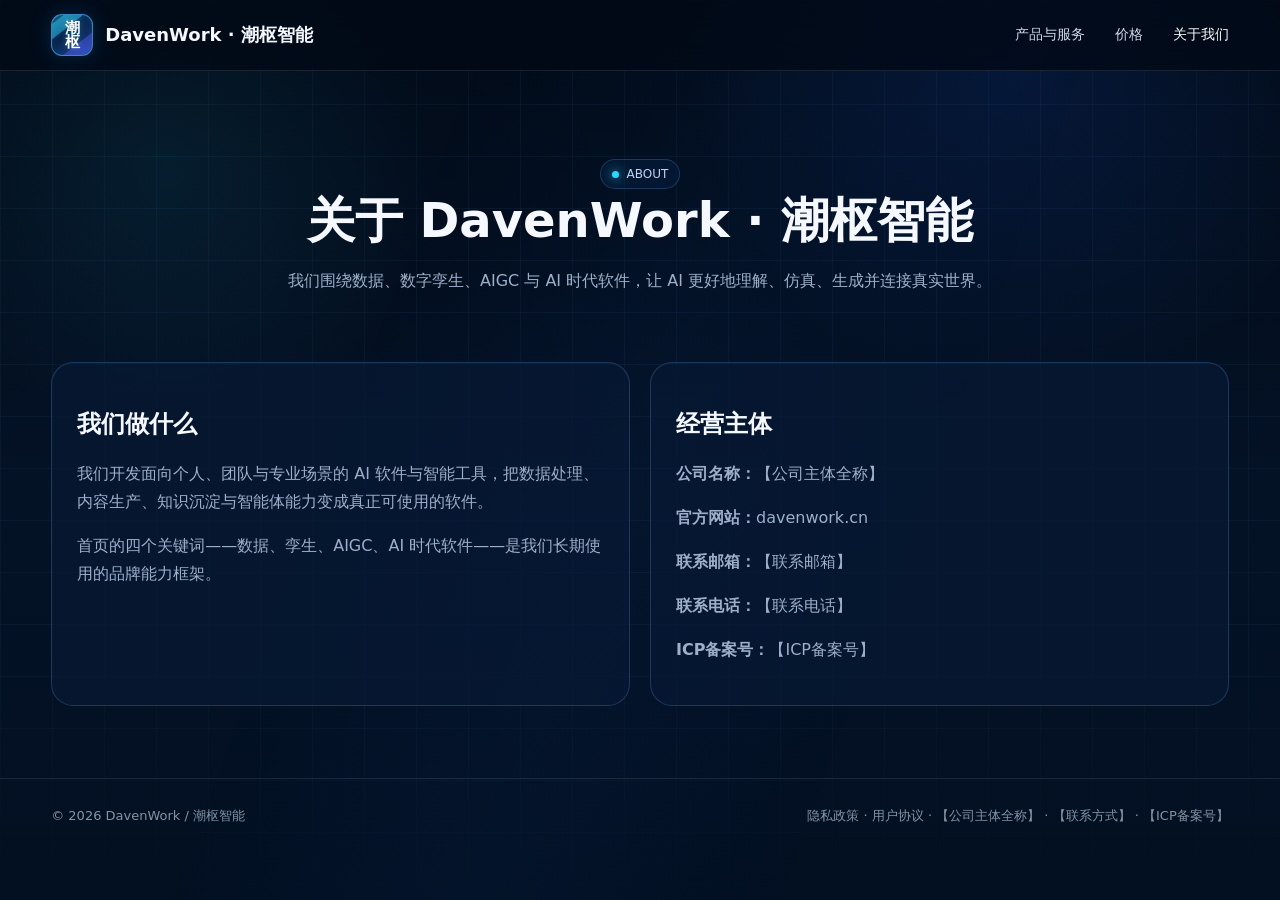
==== about.html @ 5b587795 "Initial site deploy" ====
<!doctype html>
<html lang="zh-CN">
<head>
<meta charset="utf-8">
<meta name="viewport" content="width=device-width,initial-scale=1">
<meta name="description" content="DavenWork / 潮枢智能品牌与公司主体信息。">
<title>关于我们｜DavenWork · 潮枢智能</title>
<link rel="stylesheet" href="assets/style.css">
<link rel="icon" href="assets/favicon.svg" type="image/svg+xml"></head>
<body>
<header class="topbar">
  <div class="container nav">
    <a class="brand" href="index.html" aria-label="DavenWork 潮枢智能首页">
      <div class="brand-icon" aria-hidden="true"><span>潮</span><span>枢</span></div>
      <div class="brand-name">DavenWork · 潮枢智能</div>
    </a>
    <nav class="navlinks"><a class="" href="products.html">产品与服务</a><a class="" href="pricing.html">价格</a><a class="active" href="about.html">关于我们</a></nav>
    <button class="mobile-menu" data-menu aria-label="打开菜单">☰</button>
  </div>
</header>

<main>
  <section class="page-hero container">
    <div class="badge"><span class="badge-dot"></span> ABOUT</div>
    <h1>关于 DavenWork · 潮枢智能</h1>
    <p>我们围绕数据、数字孪生、AIGC 与 AI 时代软件，让 AI 更好地理解、仿真、生成并连接真实世界。</p>
  </section>
  <section class="container section" style="padding-top:30px">
    <div class="two-col">
      <article class="content-card">
        <h2>我们做什么</h2>
        <p>我们开发面向个人、团队与专业场景的 AI 软件与智能工具，把数据处理、内容生产、知识沉淀与智能体能力变成真正可使用的软件。</p>
        <p>首页的四个关键词——数据、孪生、AIGC、AI 时代软件——是我们长期使用的品牌能力框架。</p>
      </article>
      <article class="content-card">
        <h2>经营主体</h2>
        <p><strong>公司名称：</strong>【公司主体全称】</p>
        <p><strong>官方网站：</strong>davenwork.cn</p>
        <p><strong>联系邮箱：</strong>【联系邮箱】</p>
        <p><strong>联系电话：</strong>【联系电话】</p>
        <p><strong>ICP备案号：</strong>【ICP备案号】</p>
      </article>
    </div>
  </section>
</main>

<footer class="footer">
  <div class="container footer-row">
    <div>© 2026 DavenWork / 潮枢智能</div>
    <div>
      <a href="legal/privacy.html">隐私政策</a> ·
      <a href="legal/terms.html">用户协议</a> ·
      【公司主体全称】 · 【联系方式】 · 【ICP备案号】
    </div>
  </div>
</footer>
<script src="assets/app.js"></script>
</body></html>
---- assets/style.css ----
:root{
  --bg:#031022;
  --bg2:#06162c;
  --panel:rgba(7,25,52,.74);
  --panel2:rgba(10,34,68,.70);
  --line:rgba(99,184,255,.22);
  --line2:rgba(255,255,255,.10);
  --text:#f5f9ff;
  --muted:#9db0ca;
  --cyan:#29d8ff;
  --blue:#2477ff;
  --blue2:#0f4fd8;
  --violet:#8a6cff;
  --pink:#ff77d8;
  --green:#58e8b5;
  --shadow:0 22px 70px rgba(0,0,0,.32);
  --radius:22px;
}
*{box-sizing:border-box}
html{scroll-behavior:smooth}
body{
  margin:0;
  color:var(--text);
  font-family:Inter,system-ui,-apple-system,BlinkMacSystemFont,"Segoe UI","PingFang SC","Microsoft YaHei","Noto Sans CJK SC",sans-serif;
  background:
    radial-gradient(circle at 80% 8%,rgba(30,101,255,.13),transparent 25%),
    radial-gradient(circle at 13% 19%,rgba(41,216,255,.08),transparent 20%),
    linear-gradient(180deg,#020b18 0%,#041226 55%,#031022 100%);
  min-height:100vh;
}
body::before{
  content:"";
  position:fixed; inset:0; z-index:-2; pointer-events:none;
  background-image:
    linear-gradient(rgba(95,165,255,.055) 1px,transparent 1px),
    linear-gradient(90deg,rgba(95,165,255,.055) 1px,transparent 1px);
  background-size:52px 52px;
  mask-image:linear-gradient(to bottom,black 0 70%,transparent 100%);
}
body::after{
  content:""; position:fixed; inset:0; z-index:-1; pointer-events:none;
  background:linear-gradient(110deg,transparent 30%,rgba(37,115,255,.035) 50%,transparent 70%);
}
a{color:inherit;text-decoration:none}
button,input,select{font:inherit}
.container{width:min(1220px,92vw);margin:auto}
.topbar{
  position:sticky;top:0;z-index:60;
  background:rgba(2,9,22,.78);
  border-bottom:1px solid var(--line2);
  backdrop-filter:blur(16px);
}
.nav{
  height:70px;display:flex;align-items:center;justify-content:space-between;gap:24px;
}
.brand{display:flex;align-items:center;gap:12px;min-width:0}
.brand-icon{
  width:42px;height:42px;border-radius:11px;
  position:relative;display:flex;flex-direction:column;align-items:center;justify-content:center;
  border:1px solid rgba(82,205,255,.58);
  background:
    linear-gradient(145deg,rgba(62,208,255,.32),transparent 40%),
    linear-gradient(325deg,rgba(69,85,255,.42),transparent 50%),
    #071b3f;
  box-shadow:inset 0 0 20px rgba(34,160,255,.24),0 0 22px rgba(21,154,255,.20);
  overflow:hidden;
}
.brand-icon::before{
  content:"";position:absolute;width:52px;height:12px;left:-20px;top:6px;
  background:rgba(47,220,255,.45);transform:rotate(-38deg);filter:blur(.2px);
}
.brand-icon::after{
  content:"";position:absolute;width:55px;height:13px;right:-24px;bottom:5px;
  background:rgba(91,99,255,.40);transform:rotate(-38deg);
}
.brand-icon span{
  position:relative;z-index:2;line-height:.93;
  font-size:15px;font-weight:900;
  font-family:"Microsoft YaHei","PingFang SC","Noto Sans CJK SC",sans-serif;
  color:white;text-shadow:0 0 9px rgba(80,210,255,.5);
}
.brand-name{font-weight:850;font-size:18px;white-space:nowrap}
.navlinks{display:flex;align-items:center;gap:30px;color:#cfdaeb;font-size:14px}
.navlinks a{transition:.2s}
.navlinks a:hover,.navlinks a.active{color:white}
.mobile-menu{display:none;background:none;border:0;color:white;font-size:24px;cursor:pointer}
.btn{
  border:1px solid rgba(125,190,255,.35);
  color:white;padding:12px 20px;border-radius:999px;
  background:rgba(5,22,50,.50);cursor:pointer;display:inline-flex;align-items:center;gap:10px;
  transition:.25s;justify-content:center;
}
.btn:hover{transform:translateY(-2px);border-color:rgba(88,209,255,.7)}
.btn.primary{
  background:linear-gradient(100deg,#155cff,#1ec8ff);
  border-color:rgba(92,221,255,.72);
  box-shadow:0 10px 28px rgba(20,118,255,.27),inset 0 1px rgba(255,255,255,.30);
  font-weight:760;
}
.btn.small{padding:9px 15px;font-size:13px}
.btn.disabled{opacity:.55;cursor:not-allowed;pointer-events:none}
.badge{
  display:inline-flex;align-items:center;gap:8px;padding:7px 11px;border-radius:999px;
  border:1px solid var(--line);background:rgba(7,30,63,.56);color:#bcd3f4;font-size:12px;
}
.badge-dot{width:7px;height:7px;background:var(--cyan);border-radius:50%;box-shadow:0 0 12px var(--cyan)}
.hero{
  min-height:620px;display:grid;grid-template-columns:1.02fr .98fr;align-items:center;
  gap:36px;padding:74px 0 48px;position:relative;
}
.hero-copy h1{
  margin:18px 0 18px;
  font-size:clamp(52px,6.1vw,86px);line-height:1.02;letter-spacing:-3px;
  background:linear-gradient(180deg,#fff 5%,#d7edff 65%,#77c9ff 100%);
  -webkit-background-clip:text;background-clip:text;color:transparent;
  text-shadow:0 0 40px rgba(61,165,255,.08);
}
.hero-copy p{color:#b7c5da;font-size:18px;line-height:1.9;margin:0;max-width:690px}
.hero-actions{display:flex;gap:14px;flex-wrap:wrap;margin-top:28px}
.hero-art{position:relative;height:500px;display:flex;align-items:center;justify-content:center}
.globe-wrap{position:relative;width:min(500px,44vw);aspect-ratio:1}
.globe-glow{
  position:absolute;inset:4%;border-radius:50%;
  background:radial-gradient(circle,rgba(31,139,255,.28),rgba(31,139,255,.02) 58%,transparent 70%);
  filter:blur(18px);
}
.globe{
  position:absolute;inset:10%;border-radius:50%;
  border:1px solid rgba(72,182,255,.5);
  background:
    radial-gradient(circle at 35% 25%,rgba(85,221,255,.20),transparent 13%),
    radial-gradient(circle at 55% 50%,rgba(31,92,211,.22),transparent 56%),
    linear-gradient(135deg,rgba(12,68,153,.5),rgba(2,11,31,.78));
  box-shadow:inset -38px -50px 90px rgba(0,0,0,.6),inset 20px 20px 65px rgba(38,192,255,.12),0 0 70px rgba(33,111,255,.30);
  overflow:hidden;
}
.globe .lat,.globe .lon{position:absolute;inset:0;border:1px solid rgba(74,189,255,.23);border-radius:50%}
.globe .lat:nth-child(1){transform:scaleY(.30)}
.globe .lat:nth-child(2){transform:scaleY(.60)}
.globe .lat:nth-child(3){transform:scaleY(.82)}
.globe .lon:nth-child(4){transform:scaleX(.30)}
.globe .lon:nth-child(5){transform:scaleX(.60)}
.globe .lon:nth-child(6){transform:scaleX(.82)}
.globe .land{
  position:absolute;left:27%;top:27%;width:48%;height:42%;
  opacity:.82;filter:drop-shadow(0 0 8px rgba(66,203,255,.8));
}
.orbit{
  position:absolute;left:50%;top:50%;border:1px solid rgba(91,190,255,.50);border-radius:50%;
  transform:translate(-50%,-50%) rotate(-18deg);box-shadow:0 0 20px rgba(45,148,255,.17);
}
.orbit.o1{width:104%;height:31%}
.orbit.o2{width:116%;height:44%;transform:translate(-50%,-50%) rotate(21deg)}
.orbit.o3{width:88%;height:26%;transform:translate(-50%,-50%) rotate(64deg)}
.satellite{position:absolute;width:8px;height:8px;border-radius:50%;background:#d8fbff;box-shadow:0 0 14px #4ce3ff}
.s1{top:17%;right:15%}.s2{bottom:23%;left:2%}.s3{top:48%;right:0}
.horizon{
  height:1px;background:linear-gradient(90deg,transparent,#219cff 25%,#7feaff 50%,#219cff 75%,transparent);
  box-shadow:0 0 22px #1478ff;
}
.section{padding:72px 0}
.section-title{text-align:center;margin-bottom:30px}
.section-title h2{font-size:42px;margin:0 0 10px;letter-spacing:-1.2px}
.section-title p{margin:0;color:var(--muted);line-height:1.7}
.world-grid{display:grid;grid-template-columns:1fr 1fr;gap:18px}
.world-card{
  min-height:228px;border:1px solid rgba(66,164,255,.38);border-radius:18px;overflow:hidden;
  background:linear-gradient(135deg,rgba(5,25,55,.94),rgba(5,21,45,.75));
  position:relative;padding:28px;box-shadow:inset 0 1px rgba(255,255,255,.03);transition:.28s;
}
.world-card:hover{transform:translateY(-5px);box-shadow:var(--shadow);border-color:rgba(61,201,255,.65)}
.world-card h3{font-size:30px;margin:0 0 3px}
.world-card .sub{font-size:17px;color:#3bdcff;font-weight:760}
.world-card p{color:#a9b9ce;max-width:46%;line-height:1.75;font-size:14px}
.world-card .art{position:absolute;right:0;top:0;width:57%;height:100%;overflow:hidden}
.arrow-circle{
  position:absolute;right:18px;top:50%;transform:translateY(-50%);width:38px;height:38px;border-radius:50%;
  border:1px solid rgba(60,194,255,.55);display:flex;align-items:center;justify-content:center;color:#8deaff;
  background:rgba(4,32,69,.65);z-index:3;
}
.data-lines::before{
  content:"";position:absolute;left:-10%;right:-5%;top:44%;height:2px;
  background:linear-gradient(90deg,transparent,#2e8cff 18%,#6df5ff 45%,#3a8fff 80%,transparent);
  box-shadow:
    0 -24px 0 -1px rgba(31,119,255,.32),
    0 24px 0 -1px rgba(70,213,255,.27),
    0 -52px 0 -1px rgba(41,101,255,.18),
    0 52px 0 -1px rgba(41,101,255,.18);
  transform:rotate(-7deg);
}
.data-lines::after{
  content:"";position:absolute;inset:20% 12%;
  background-image:radial-gradient(circle,#74efff 0 2px,transparent 3px);
  background-size:40px 35px;opacity:.58;
}
.twin-city{perspective:500px}
.twin-city::before{
  content:"";position:absolute;left:14%;right:13%;bottom:13%;height:58%;
  background:
    linear-gradient(90deg,transparent 0 8%,rgba(64,186,255,.45) 8% 12%,transparent 12% 22%,rgba(64,186,255,.28) 22% 29%,transparent 29% 44%,rgba(64,186,255,.50) 44% 52%,transparent 52% 62%,rgba(64,186,255,.35) 62% 70%,transparent 70% 82%,rgba(64,186,255,.48) 82% 89%,transparent 89%);
  clip-path:polygon(0 100%,0 68%,8% 68%,8% 42%,16% 42%,16% 62%,25% 62%,25% 12%,36% 12%,36% 55%,46% 55%,46% 28%,56% 28%,56% 64%,66% 64%,66% 2%,78% 2%,78% 51%,88% 51%,88% 34%,100% 34%,100% 100%);
  border-bottom:1px solid #66dfff;filter:drop-shadow(0 0 10px rgba(55,161,255,.32));
}
.twin-city::after{
  content:"";position:absolute;left:9%;right:8%;bottom:2%;height:36%;
  background:
    repeating-linear-gradient(90deg,rgba(70,185,255,.22) 0 1px,transparent 1px 24px),
    repeating-linear-gradient(0deg,rgba(70,185,255,.20) 0 1px,transparent 1px 24px);
  transform:rotateX(67deg);transform-origin:bottom;
}
.gen-wave::before,.gen-wave::after{
  content:"";position:absolute;left:3%;right:4%;top:45%;height:32%;
  border-radius:50%;
  border-top:14px solid rgba(76,174,255,.62);
  filter:drop-shadow(0 0 13px rgba(79,178,255,.6));
  transform:rotate(-7deg);
}
.gen-wave::after{
  top:27%;border-top-color:rgba(240,91,222,.58);transform:rotate(8deg);
  filter:drop-shadow(0 0 12px rgba(218,87,255,.45));
}
.soft-panels::before{
  content:"";position:absolute;width:95px;height:70px;right:33%;top:33%;
  border:1px solid rgba(97,214,255,.65);border-radius:10px;background:rgba(38,121,255,.18);
  box-shadow:
    48px -25px 0 -1px rgba(38,121,255,.16),
    96px -5px 0 -1px rgba(100,95,255,.18),
    -48px 25px 0 -1px rgba(27,198,255,.13),
    48px 36px 0 -1px rgba(51,178,255,.11);
  transform:skewY(-7deg);
}
.soft-panels::after{
  content:"";position:absolute;left:18%;right:10%;top:20%;bottom:18%;
  background:
    linear-gradient(35deg,transparent 49%,rgba(89,216,255,.38) 50%,transparent 51%),
    linear-gradient(-25deg,transparent 49%,rgba(112,112,255,.28) 50%,transparent 51%);
  opacity:.7;
}
.closing{
  text-align:center;padding:82px 20px 110px;position:relative;overflow:hidden
}
.closing::before{
  content:"";position:absolute;left:5%;right:5%;bottom:-160px;height:260px;border-radius:50% 50% 0 0;
  border-top:2px solid rgba(59,177,255,.75);
  box-shadow:0 -18px 55px rgba(19,119,255,.35);
}
.closing h2{font-size:clamp(34px,5vw,58px);margin:0 0 14px;letter-spacing:-1px}
.closing p{color:var(--muted)}
.footer{border-top:1px solid var(--line2);padding:28px 0 42px;color:#8193ab;font-size:13px}
.footer-row{display:flex;justify-content:space-between;gap:20px;flex-wrap:wrap}
.page-hero{padding:88px 0 36px;text-align:center}
.page-hero h1{font-size:48px;margin:0 0 14px}
.page-hero p{max-width:720px;margin:auto;color:var(--muted);line-height:1.8}
.cards3{display:grid;grid-template-columns:repeat(3,1fr);gap:18px}
.product-card,.price-card,.content-card{
  border:1px solid var(--line);border-radius:var(--radius);padding:25px;background:var(--panel);box-shadow:inset 0 1px rgba(255,255,255,.025)
}
.product-card h3,.price-card h3{margin:16px 0 8px;font-size:22px}
.product-card p,.price-card p,.content-card p{color:var(--muted);line-height:1.75}
.product-icon{
  width:46px;height:46px;border-radius:14px;display:flex;align-items:center;justify-content:center;
  background:linear-gradient(145deg,rgba(41,216,255,.25),rgba(57,79,255,.25));border:1px solid var(--line);
  font-size:22px
}
.price{font-size:38px;font-weight:850;margin:20px 0 4px}
.price small{font-size:14px;font-weight:500;color:var(--muted)}
.features{list-style:none;padding:0;margin:18px 0 24px;color:#b5c4d7;line-height:2}
.features li::before{content:"✓";color:#5de4c1;margin-right:8px}
.checkout-grid{display:grid;grid-template-columns:1fr .85fr;gap:22px;align-items:start}
.form-card,.summary-card{
  border:1px solid var(--line);border-radius:var(--radius);padding:26px;background:var(--panel)
}
.form-row{display:grid;grid-template-columns:1fr 1fr;gap:14px}
.field{margin-bottom:16px}
.field label{display:block;font-size:13px;color:#b9c7d9;margin-bottom:7px}
.field input,.field select{
  width:100%;border:1px solid rgba(116,169,227,.28);border-radius:12px;padding:12px 13px;
  color:white;background:#07172e;outline:none
}
.field input:focus,.field select:focus{border-color:#2dd7ff;box-shadow:0 0 0 3px rgba(45,215,255,.08)}
.summary-line{display:flex;justify-content:space-between;gap:20px;padding:10px 0;color:#aebdd0;border-bottom:1px dashed rgba(255,255,255,.08)}
.summary-line.total{font-size:21px;color:white;border-bottom:0;padding-top:18px}
.notice{
  border:1px solid rgba(255,208,91,.27);background:rgba(120,83,13,.15);color:#e5c77e;
  border-radius:13px;padding:12px 14px;font-size:13px;line-height:1.6
}
.two-col{display:grid;grid-template-columns:1fr 1fr;gap:20px}
.legal{max-width:900px;margin:auto}
.legal h2{margin-top:36px}.legal p,.legal li{color:#b0bed0;line-height:1.85}
.toast{
  position:fixed;right:22px;bottom:22px;z-index:100;padding:13px 16px;border-radius:12px;
  background:#0c2448;border:1px solid rgba(60,198,255,.45);color:white;box-shadow:var(--shadow);
  opacity:0;transform:translateY(10px);pointer-events:none;transition:.25s
}
.toast.show{opacity:1;transform:translateY(0)}
@media(max-width:900px){
  .navlinks{display:none;position:absolute;left:0;right:0;top:70px;background:rgba(3,12,27,.98);padding:18px 4vw;flex-direction:column;align-items:flex-start}
  .navlinks.open{display:flex}.mobile-menu{display:block}
  .hero{grid-template-columns:1fr;padding-top:58px}.hero-art{height:410px}
  .globe-wrap{width:min(430px,85vw)}
  .world-grid,.cards3,.checkout-grid,.two-col{grid-template-columns:1fr}
  .world-card p{max-width:54%}
  .brand-name{font-size:16px}
}
@media(max-width:560px){
  .hero-copy h1{font-size:47px;letter-spacing:-2px}
  .hero-copy p{font-size:16px}.hero-art{height:350px}
  .world-card{min-height:250px}.world-card p{max-width:65%}.world-card .art{opacity:.72;width:66%}
  .form-row{grid-template-columns:1fr}.page-hero h1{font-size:38px}
}
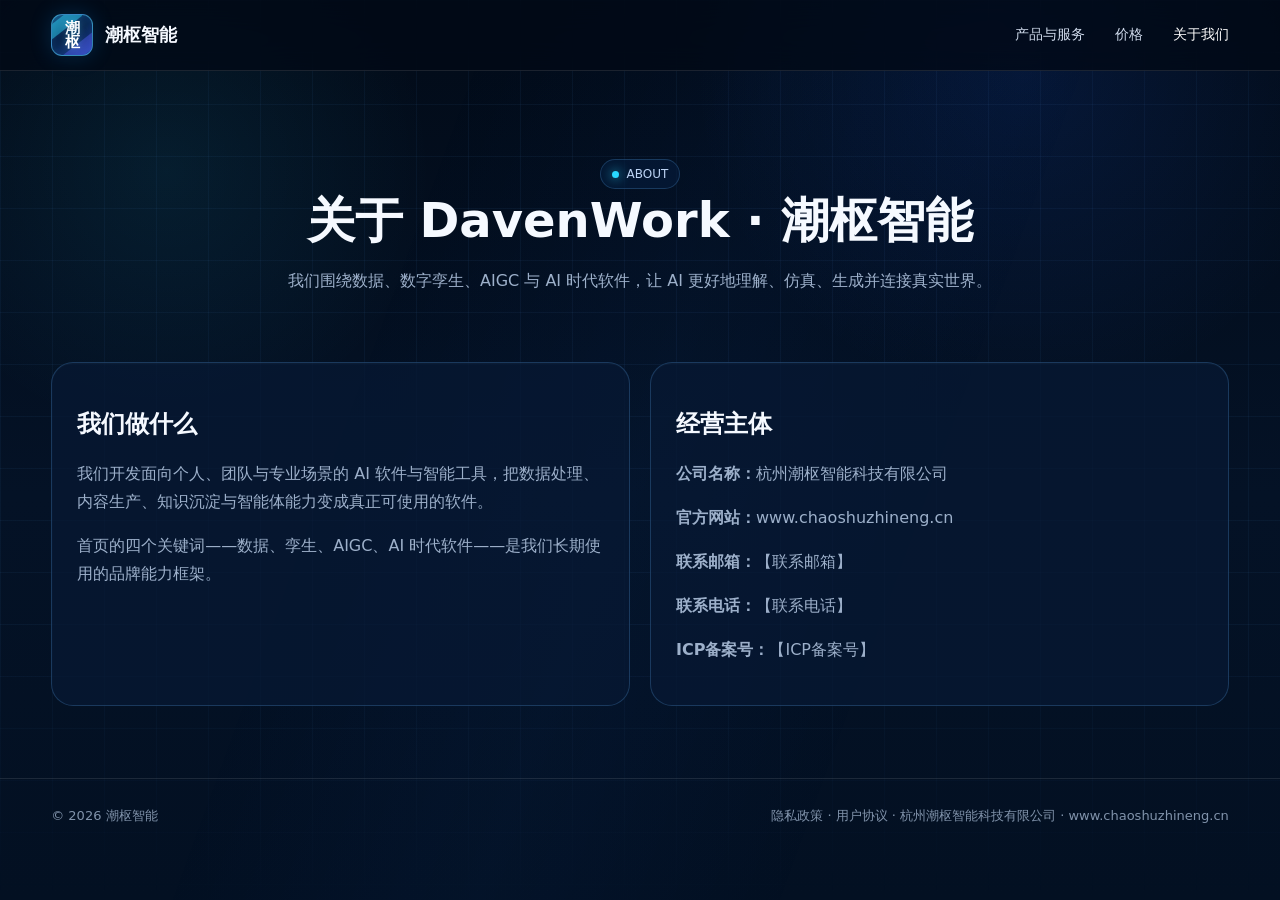
==== commit ecd442c3: "Update branding: remove DavenWork, set company name and domain" ====
--- a/about.html
+++ b/about.html
@@ -3,16 +3,16 @@
 <head>
 <meta charset="utf-8">
 <meta name="viewport" content="width=device-width,initial-scale=1">
-<meta name="description" content="DavenWork / 潮枢智能品牌与公司主体信息。">
-<title>关于我们｜DavenWork · 潮枢智能</title>
+<meta name="description" content="潮枢智能品牌与公司主体信息。">
+<title>关于我们｜潮枢智能</title>
 <link rel="stylesheet" href="assets/style.css">
 <link rel="icon" href="assets/favicon.svg" type="image/svg+xml"></head>
 <body>
 <header class="topbar">
   <div class="container nav">
-    <a class="brand" href="index.html" aria-label="DavenWork 潮枢智能首页">
+    <a class="brand" href="index.html" aria-label="潮枢智能首页">
       <div class="brand-icon" aria-hidden="true"><span>潮</span><span>枢</span></div>
-      <div class="brand-name">DavenWork · 潮枢智能</div>
+      <div class="brand-name">潮枢智能</div>
     </a>
     <nav class="navlinks"><a class="" href="products.html">产品与服务</a><a class="" href="pricing.html">价格</a><a class="active" href="about.html">关于我们</a></nav>
     <button class="mobile-menu" data-menu aria-label="打开菜单">☰</button>
@@ -34,8 +34,8 @@
       </article>
       <article class="content-card">
         <h2>经营主体</h2>
-        <p><strong>公司名称：</strong>【公司主体全称】</p>
-        <p><strong>官方网站：</strong>davenwork.cn</p>
+        <p><strong>公司名称：</strong>杭州潮枢智能科技有限公司</p>
+        <p><strong>官方网站：</strong>www.chaoshuzhineng.cn</p>
         <p><strong>联系邮箱：</strong>【联系邮箱】</p>
         <p><strong>联系电话：</strong>【联系电话】</p>
         <p><strong>ICP备案号：</strong>【ICP备案号】</p>
@@ -46,11 +46,11 @@
 
 <footer class="footer">
   <div class="container footer-row">
-    <div>© 2026 DavenWork / 潮枢智能</div>
+    <div>© 2026 潮枢智能</div>
     <div>
       <a href="legal/privacy.html">隐私政策</a> ·
       <a href="legal/terms.html">用户协议</a> ·
-      【公司主体全称】 · 【联系方式】 · 【ICP备案号】
+      杭州潮枢智能科技有限公司 · www.chaoshuzhineng.cn
     </div>
   </div>
 </footer>
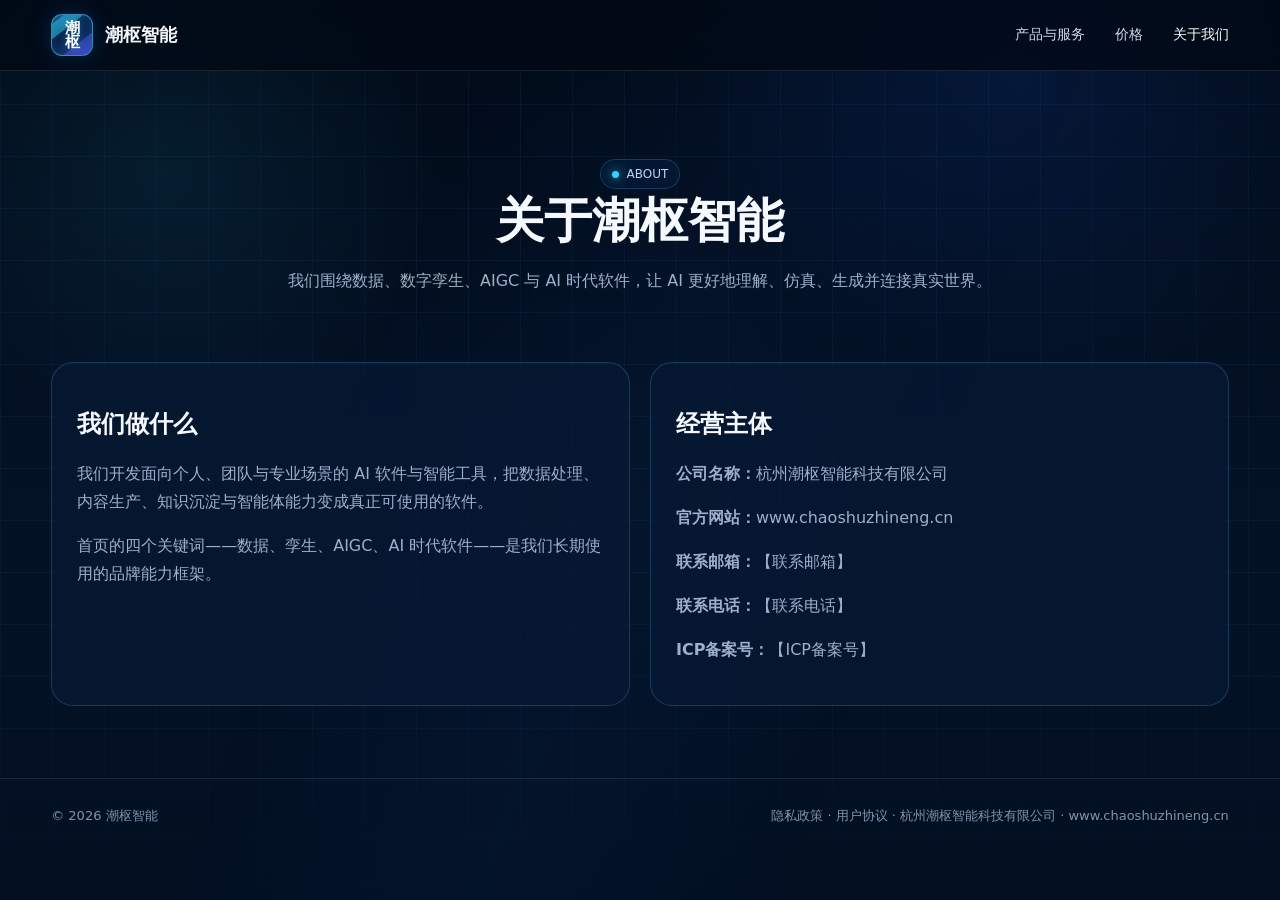
==== commit 48ce16ad: "Fix about page title: remove remaining DavenWork" ====
--- a/about.html
+++ b/about.html
@@ -22,7 +22,7 @@
 <main>
   <section class="page-hero container">
     <div class="badge"><span class="badge-dot"></span> ABOUT</div>
-    <h1>关于 DavenWork · 潮枢智能</h1>
+    <h1>关于潮枢智能</h1>
     <p>我们围绕数据、数字孪生、AIGC 与 AI 时代软件，让 AI 更好地理解、仿真、生成并连接真实世界。</p>
   </section>
   <section class="container section" style="padding-top:30px">
